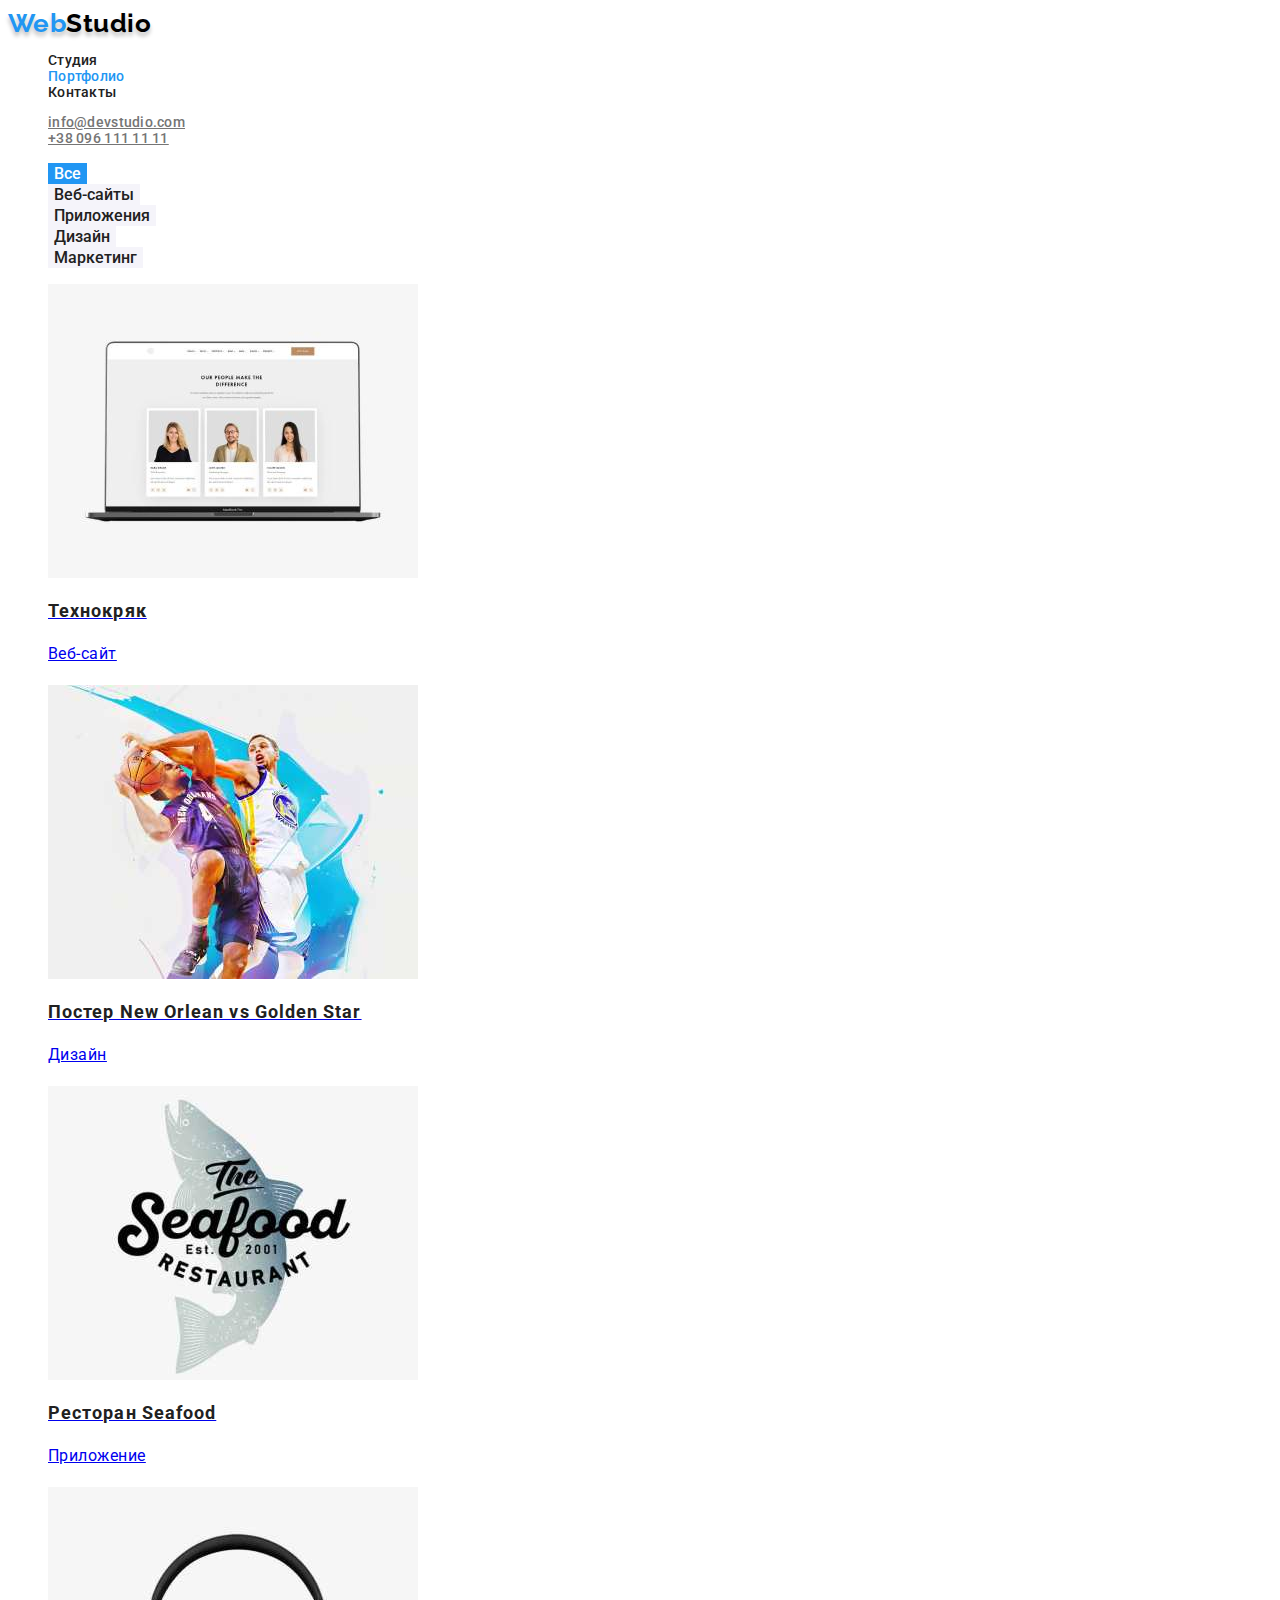
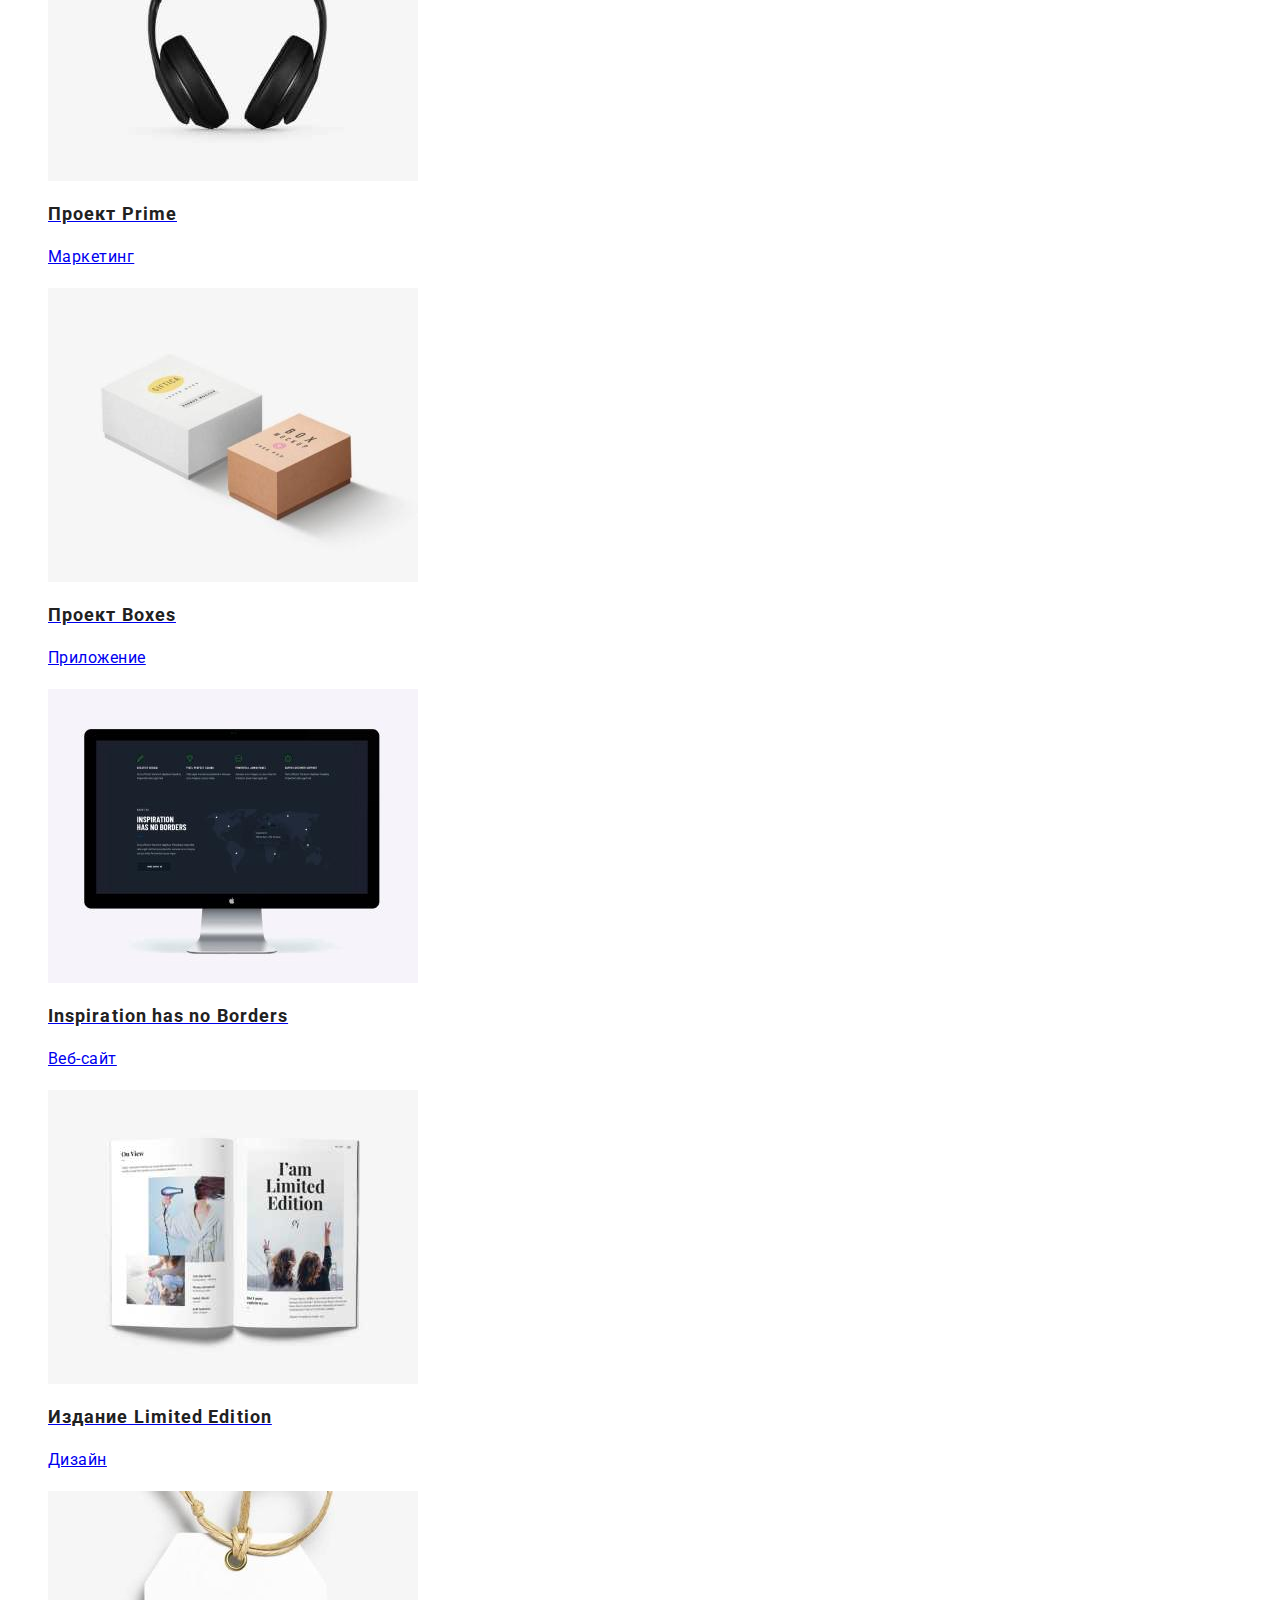
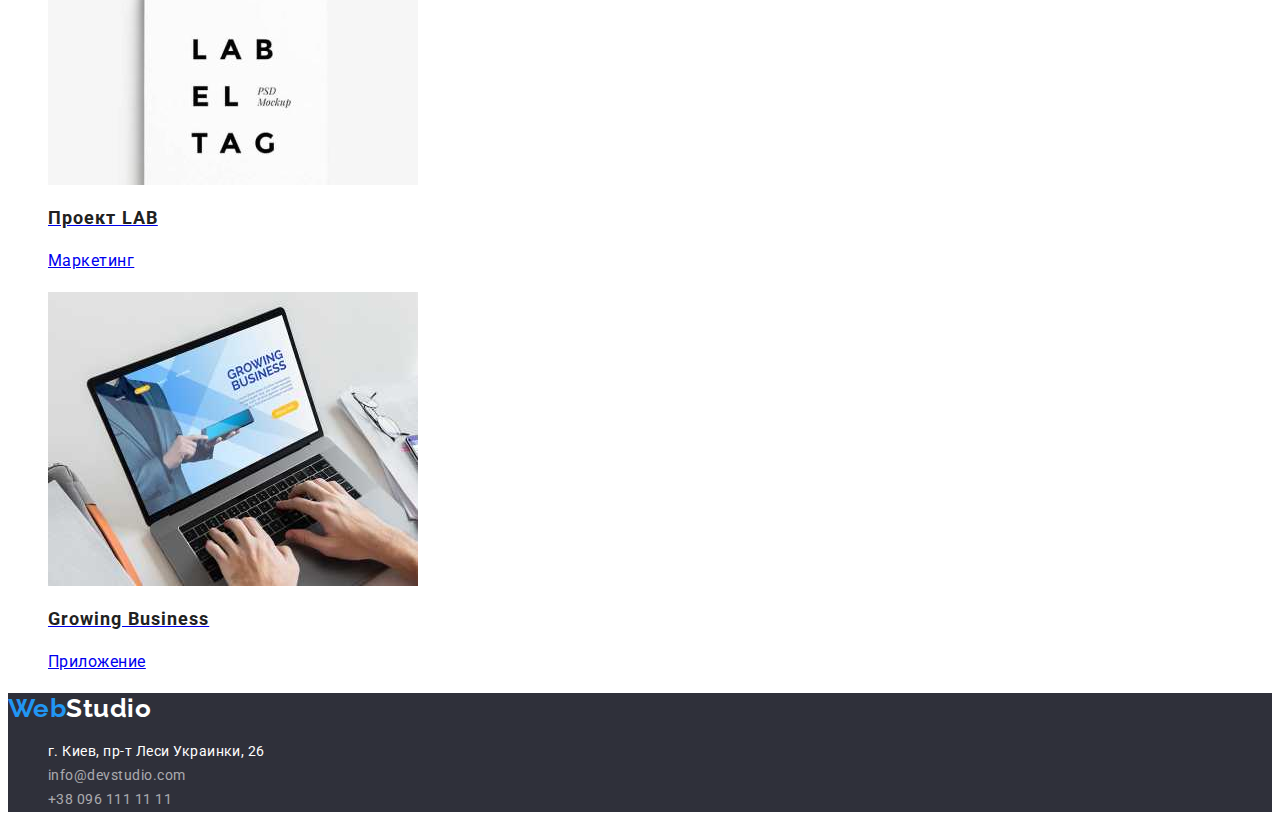
==== portfolio.html @ 8b94e43e "ДЗ 2" ====
<!DOCTYPE html>
<html lang="ru">

<head>
  <meta charset="UTF-8">
  <meta http-equiv="X-UA-Compatible" content="IE=edge">
  <meta name="viewport" content="width=device-width, initial-scale=1.0">
  <title>WebStudio</title>
  <link href="https://fonts.googleapis.com/css2?family=Raleway:wght@700&family=Roboto:wght@400;500;700;900&display=swap"
    rel="stylesheet">
  <link rel="stylesheet" href="css/style.css">
</head>

<body>
  <!-- Шапка (Heder)-->
  <header class="header">
    <nav>
      <a href="index.html" class="header-logo logo link">Web<span class="header-logo-color">Studio</span></a>
      <ul class="list">
        <li>
          <a href="index.html" class="header-link link">Студия</a>
        </li>
        <li>
          <a href="./portfolio.html" class="header-link link current">Портфолио</a>
        </li>
        <li>
          <a href="#" class="header-link link">Контакты</a>
        </li>
      </ul>
    </nav>
    <ul class="list">
      <li>
        <a href="mailto:info@devstudio.com " class="header-contacts">info@devstudio.com</a>
      </li>
      <li>
        <a href="tel:+380961111111 " class="header-contacts">+38 096 111 11 11 </a>
      </li>
    </ul>
  </header>
  <main>

  <!-- Портфолио (Portfolio) -->
    <section>
    <h1 hidden> Портфолио</h1>
      <h2 hidden> Кнопки фильтра</h2>
      <ul class="list">
        <li>
          <button class="portfolio-bt curent-bt" type="button">Все</button>
        </li>
        <li>
          <button class="portfolio-bt" type="button">Веб-сайты</button>
        </li>
        <li>
          <button class="portfolio-bt" type="button">Приложения</button>
        </li>
        <li>
          <button class="portfolio-bt" type="button">Дизайн</button>
        </li>
        <li>
          <button class="portfolio-bt" type="button">Маркетинг</button>
        </li>
      </ul>

      <h2 hidden> Карточки</h2>
      <ul class="list">
        <li> <a href="#"><img src="./images/portfolio/img(1).jpg" alt="" width="370" height="294">
             <h3 class="portfolio-subtitle">Технокряк</h3>
             <p class="portfolio-text">Веб-сайт</p>
             </a>
        </li>
        <li> <a href="#"><img src="./images/portfolio/img(2).jpg" alt="" width="370" height="294">
              <h3 class="portfolio-subtitle">Постер New Orlean vs Golden Star</h3>
              <p class="portfolio-text">Дизайн</p>
              </a>
        </li>
        <li> <a href="#"><img src="./images/portfolio/img(3).jpg" alt="" width="370" height="294">
              <h3 class="portfolio-subtitle">Ресторан Seafood</h3>
              <p class="portfolio-text">Приложение</p>
              </a>
        </li>
        <li> <a href="#"><img src="./images/portfolio/img(4).jpg" alt="" width="370" height="294">
              <h3 class="portfolio-subtitle">Проект Prime</h3>
              <p class="portfolio-text">Маркетинг</p>
              </a>
        </li>
        <li> <a href="#"><img src="./images/portfolio/img(5).jpg" alt="" width="370" height="294">
              <h3 class="portfolio-subtitle">Проект Boxes</h3>
              <p class="portfolio-text">Приложение</p>
              </a>
        </li>
        <li> <a href="#"><img src="./images/portfolio/img(6).jpg" alt="" width="370" height="294">
              <h3 class="portfolio-subtitle">Inspiration has no Borders</h3>
              <p class="portfolio-text">Веб-сайт</p>
              </a>
        </li>
        <li> <a href="#"><img src="./images/portfolio/img(7).jpg" alt="" width="370" height="294">
              <h3 class="portfolio-subtitle">Издание Limited Edition</h3>
              <p class="portfolio-text">Дизайн</p>
              </a>
        </li>
        <li> <a href="#"><img src="./images/portfolio/img(8).jpg" alt="" width="370" height="294">
              <h3 class="portfolio-subtitle">Проект LAB</h3>
              <p class="portfolio-text">Маркетинг</p>
              </a>
        </li>
        <li> <a href="#"><img src="./images/portfolio/img(9).jpg" alt="" width="370" height="294">
              <h3 class="portfolio-subtitle">Growing Business</h3>
              <p class="portfolio-text">Приложение</p>
              </a>
        </li>
      </ul>
    </section>
  </main>

  <!-- Футер (Footer)-->
  <footer class="footer">
    <a href="index.html" class="logo link">Web<span class="footer-logo-color">Studio</span></a>
    <address>
      <ul class="list">
        <li>
          <a class="footer-link link" href="https://goo.gl/maps/ToF9opg414zRrUxi9">г. Киев, пр-т Леси Украинки, 26</a>
        </li>
        <li>
          <a class="footer-contacts link" href="mailto:info@devstudio.com ">info@devstudio.com</a>
        </li>
        <li>
          <a class="footer-contacts link" href="tel:+380961111111 ">+38 096 111 11 11 </a>
        </li>
      </ul>
    </address>
  </footer>
</body>

</html>
---- css/style.css ----
:root {
  --primary-background-color: #f5f4fa;
  --secondary-background-color: #ffffff;
  --accent-color: #2196f3;
  --title-text-color: #212121;
  --text-color: #757575;
}

body {
  font-family: Roboto, sans-serif;
  letter-spacing: 0.03em;
  color: var(--text-color);
}

.studio-body {
  background-color: var(--primary-background-color);
}

.portfolio-body {
  background-color: var(--secondary-background-color);
}

.list {
  list-style: none;
}

.link {
  text-decoration: none;
}

.title {
  font-weight: 700;
  font-size: 36px;
  line-height: calc(42 / 36);
  text-align: center;
  color: var(--title-text-color);
}

.logo {
  color: #2196f3;
  font-family: Raleway, sans-serif;
  font-weight: 700;
  font-size: 26px;
  line-height: 1.19;
  cursor: pointer;
}

/* ------------ Header ---------- */
.header-logo {
  text-shadow: 0px 4px 4px rgba(0, 0, 0, 0.25);
}

.header-logo-color {
  color: #000000;
}

.header {
  background-color: var(--secondary-background-color);
  font-weight: 500;
  font-size: 14px;
  line-height: 1.14;
}

.header-link {
  color: #212121;
  letter-spacing: 0.02em;
  cursor: pointer;
}

.header-contacts {
  color: #757575;
  letter-spacing: 0.02em;
  cursor: pointer;
}

.current {
  color: #2196f3;
}

.header-link:hover,
.header-contacts:hover,
.header-link:focus,
.header-contacts:focus {
  color: var(--accent-color);
}

/* ------------ Hero ---------- */
.hero {
  background-color: #2f303a;
}

.hero-title {
  font-weight: 900;
  font-size: 44px;
  line-height: 1.36;
  text-align: center;
  letter-spacing: 0.06em;
  text-transform: uppercase;
  color: #ffffff;
}

.hero-bt {
  font-family: inherit;
  font-weight: 700;
  font-size: 16px;
  line-height: 1.88x;
  display: flex;
  align-items: center;
  text-align: center;
  letter-spacing: 0.06em;
  color: #ffffff;
  background-color: #2196f3;
}

.hero-bt:hover,
.hero-bt:focus {
  background-color: #188ce8;
}

/* ------------ Peculiarities ---------- */
.peculiarities-subtitle {
  font-weight: 700;
  font-size: 14px;
  line-height: 1.14;
  text-transform: uppercase;
  color: var(--title-text-color);
}
.peculiarities-text {
  font-weight: 400;
  font-size: 14px;
  line-height: 1.71;
}

/* ------------ Busyness ---------- */

/* ------------ Command ---------- */
.command-list {
  background-color: var(--secondary-background-color);
}
.command-subtitle {
  font-weight: 500;
  font-size: 16px;
  line-height: 1.19;
  text-align: center;
  color: var(--title-text-color);
}

.command-text {
  font-weight: 400;
  font-size: 16px;
  line-height: 1.19;
  text-align: center;
}

/* ------------ Footer ---------- */
.footer {
  background-color: #2f303a;
  font-style: normal;
}

.footer-logo-color {
  color: #ffffff;
}

.footer-link {
  font-weight: 400;
  font-size: 14px;
  font-style: normal;
  line-height: 1.71;
  color: #ffffff;
  cursor: pointer;
}
.footer-contacts {
  font-weight: 400;
  font-size: 14px;
  font-style: normal;
  line-height: 1.71;
  color: rgba(255, 255, 255, 0.6);
  cursor: pointer;
}
.footer-link:hover,
.footer-contacts:hover,
.footer-link:focus,
.footer-contacts:focus {
  color: var(--accent-color);
}

/* ------------ Portfolio ---------- */
/* ------------ Portfolio button ---------- */

.portfolio-bt {
  font-family: inherit;
  font-weight: 500;
  font-size: 16px;
  line-height: 1.62x;
  text-align: center;
  cursor: pointer;
  border: none;
  color: #212121;
  background-color: var(--primary-background-color);
}

.portfolio-bt:hover,
.portfolio-bt:focus {
  background-color: var(--accent-color);
  color: #ffffff;
}

.curent-bt {
  background-color: var(--accent-color);
  color: #ffffff;
}

.portfolio-subtitle {
  font-weight: 700d;
  font-size: 18px;
  line-height: 2x;
  letter-spacing: 0.06em;
  color: var(--title-text-color);
}

.portfolio-text {
  font-weight: 400;
  font-size: 16px;
  line-height: 1.88;
}

/* #212121 100%  текст в шапке, студио, портфолио и т.д. H2-H3*/
/* #FFFFFF 100% в шапке подложка и портфолио, H1  в герое, кнопка в герое, подложка под фото в Наша команда*/
/* #757575 100%  емейл телефон не активный, мелкий текст по сайту*/
/* #000000 100% *studio/
/* #2196F3 100%  кнопка, WEB */

/* #EEEEEE 100%  цвет линии в портфолио*/
/* #F5F4FA 100% * подложка Наша команда, чем занимаемся и Особенности/
/* # 188CE8 активная кнопка */
/* #FFFFFF 60%  в футере емейл и телефон*/
/* #2F303A 100% подложка героя и футера */
/* #ECECEC 100%  цвет линии в герое*/
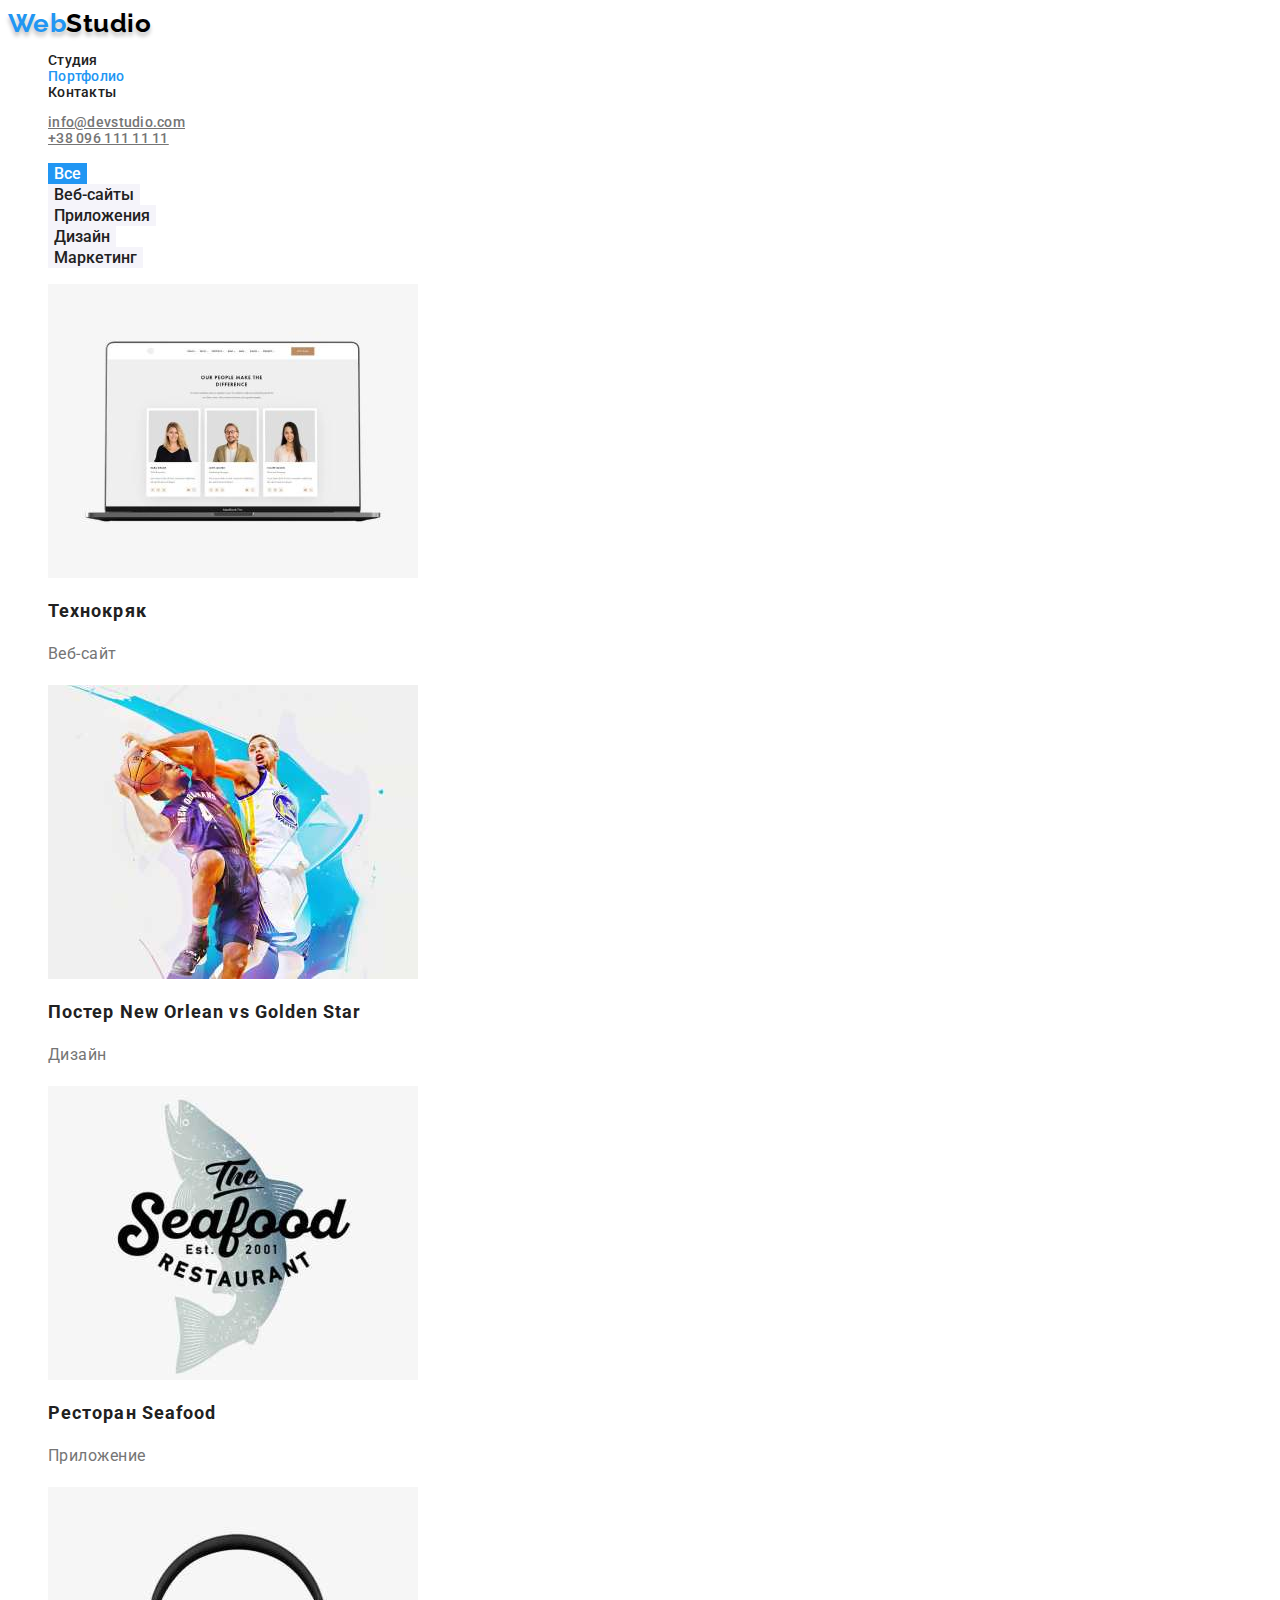
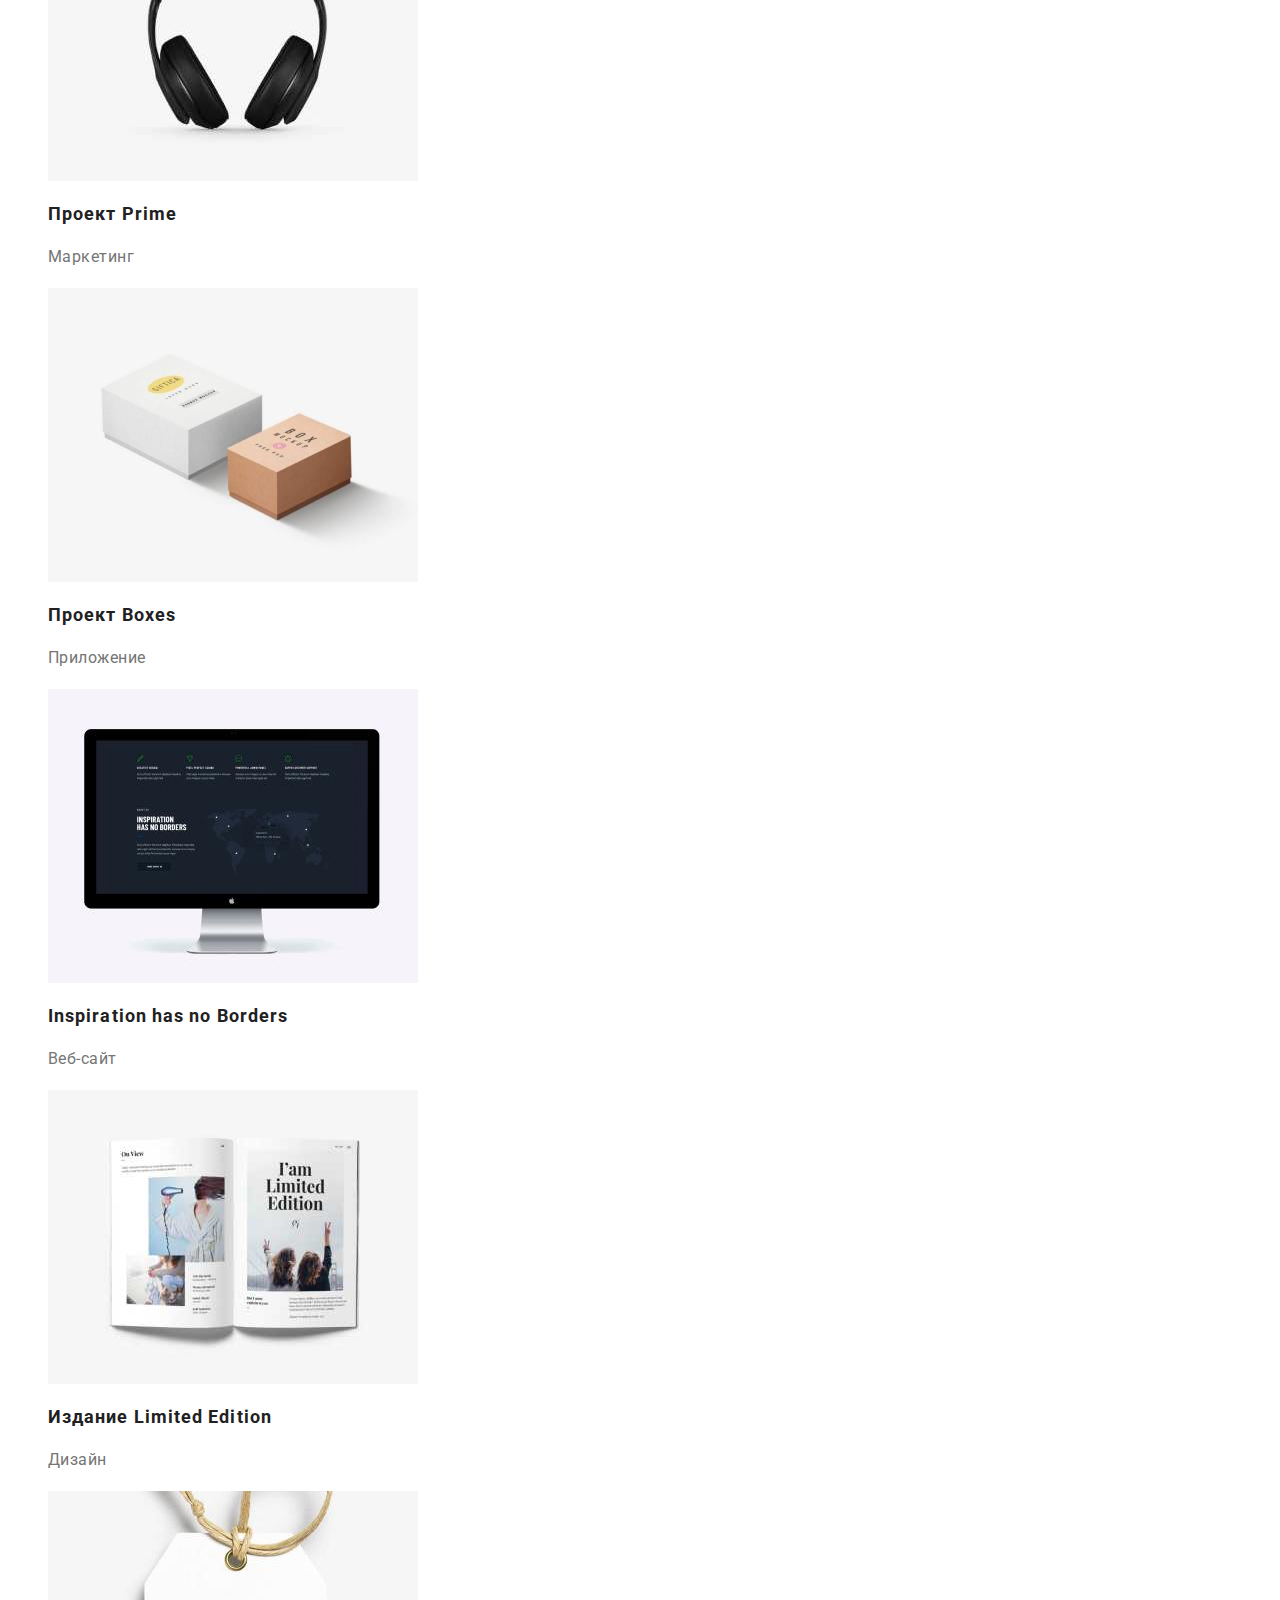
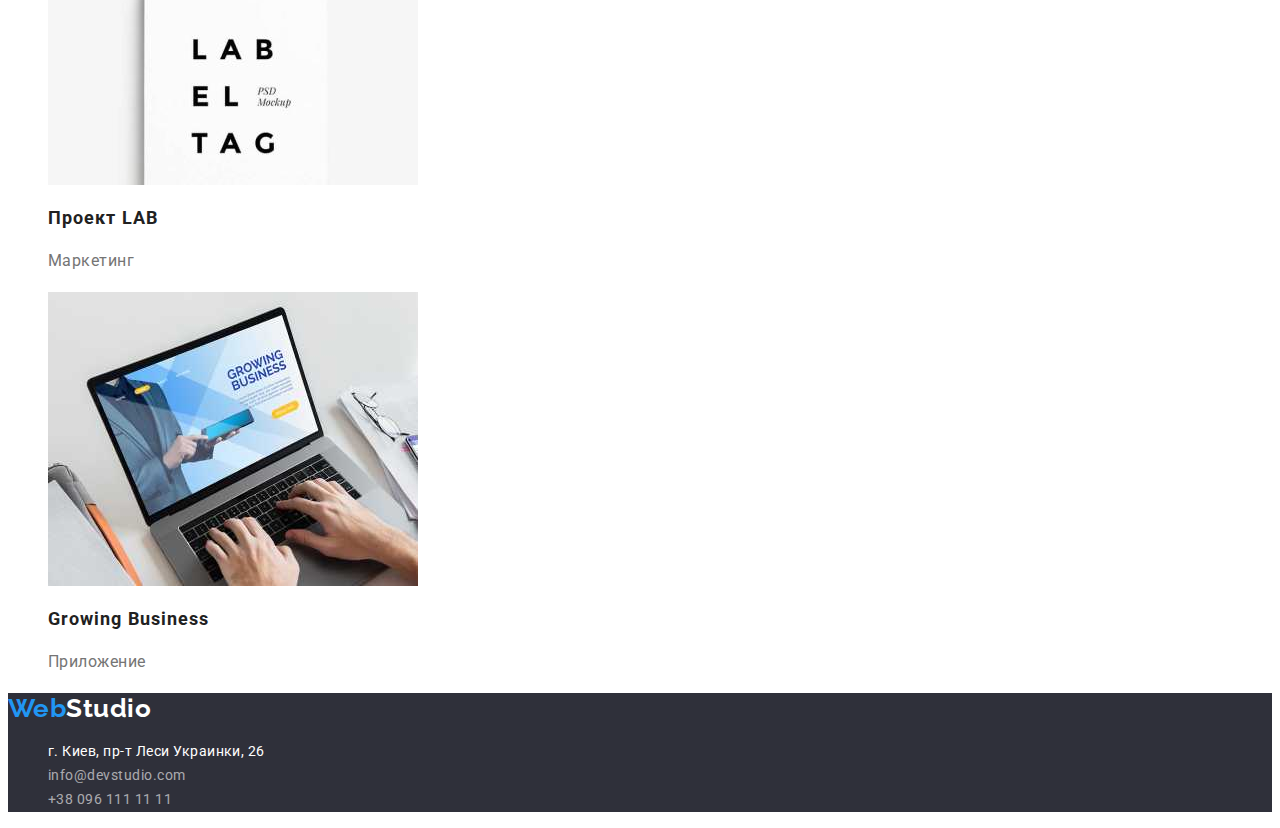
==== commit 3870bf88: "Редакция портфолио" ====
--- a/portfolio.html
+++ b/portfolio.html
@@ -63,47 +63,47 @@
 
       <h2 hidden> Карточки</h2>
       <ul class="list">
-        <li> <a href="#"><img src="./images/portfolio/img(1).jpg" alt="" width="370" height="294">
+        <li> <a  class="link" href="#"><img src="./images/portfolio/img(1).jpg" alt="" width="370" height="294">
              <h3 class="portfolio-subtitle">Технокряк</h3>
-             <p class="portfolio-text">Веб-сайт</p>
+             <p class="portfolio-text link">Веб-сайт</p>
              </a>
         </li>
-        <li> <a href="#"><img src="./images/portfolio/img(2).jpg" alt="" width="370" height="294">
+        <li> <a class="link" href="#"><img src="./images/portfolio/img(2).jpg" alt="" width="370" height="294">
               <h3 class="portfolio-subtitle">Постер New Orlean vs Golden Star</h3>
               <p class="portfolio-text">Дизайн</p>
               </a>
         </li>
-        <li> <a href="#"><img src="./images/portfolio/img(3).jpg" alt="" width="370" height="294">
+        <li> <a class="link" href="#"><img src="./images/portfolio/img(3).jpg" alt="" width="370" height="294">
               <h3 class="portfolio-subtitle">Ресторан Seafood</h3>
               <p class="portfolio-text">Приложение</p>
               </a>
         </li>
-        <li> <a href="#"><img src="./images/portfolio/img(4).jpg" alt="" width="370" height="294">
+        <li> <a class="link" href="#"><img src="./images/portfolio/img(4).jpg" alt="" width="370" height="294">
               <h3 class="portfolio-subtitle">Проект Prime</h3>
               <p class="portfolio-text">Маркетинг</p>
               </a>
         </li>
-        <li> <a href="#"><img src="./images/portfolio/img(5).jpg" alt="" width="370" height="294">
+        <li> <a class="link" href="#"><img src="./images/portfolio/img(5).jpg" alt="" width="370" height="294">
               <h3 class="portfolio-subtitle">Проект Boxes</h3>
               <p class="portfolio-text">Приложение</p>
               </a>
         </li>
-        <li> <a href="#"><img src="./images/portfolio/img(6).jpg" alt="" width="370" height="294">
+        <li> <a class="link" href="#"><img src="./images/portfolio/img(6).jpg" alt="" width="370" height="294">
               <h3 class="portfolio-subtitle">Inspiration has no Borders</h3>
               <p class="portfolio-text">Веб-сайт</p>
               </a>
         </li>
-        <li> <a href="#"><img src="./images/portfolio/img(7).jpg" alt="" width="370" height="294">
+        <li> <a class="link" href="#"><img src="./images/portfolio/img(7).jpg" alt="" width="370" height="294">
               <h3 class="portfolio-subtitle">Издание Limited Edition</h3>
               <p class="portfolio-text">Дизайн</p>
               </a>
         </li>
-        <li> <a href="#"><img src="./images/portfolio/img(8).jpg" alt="" width="370" height="294">
+        <li> <a class="link" href="#"><img src="./images/portfolio/img(8).jpg" alt="" width="370" height="294">
               <h3 class="portfolio-subtitle">Проект LAB</h3>
               <p class="portfolio-text">Маркетинг</p>
               </a>
         </li>
-        <li> <a href="#"><img src="./images/portfolio/img(9).jpg" alt="" width="370" height="294">
+        <li> <a class="link" href="#"><img src="./images/portfolio/img(9).jpg" alt="" width="370" height="294">
               <h3 class="portfolio-subtitle">Growing Business</h3>
               <p class="portfolio-text">Приложение</p>
               </a>
--- a/css/style.css
+++ b/css/style.css
@@ -223,17 +223,5 @@
   font-weight: 400;
   font-size: 16px;
   line-height: 1.88;
-}
-
-/* #212121 100%  текст в шапке, студио, портфолио и т.д. H2-H3*/
-/* #FFFFFF 100% в шапке подложка и портфолио, H1  в герое, кнопка в герое, подложка под фото в Наша команда*/
-/* #757575 100%  емейл телефон не активный, мелкий текст по сайту*/
-/* #000000 100% *studio/
-/* #2196F3 100%  кнопка, WEB */
-
-/* #EEEEEE 100%  цвет линии в портфолио*/
-/* #F5F4FA 100% * подложка Наша команда, чем занимаемся и Особенности/
-/* # 188CE8 активная кнопка */
-/* #FFFFFF 60%  в футере емейл и телефон*/
-/* #2F303A 100% подложка героя и футера */
-/* #ECECEC 100%  цвет линии в герое*/
+  color: var(--text-color);
+}
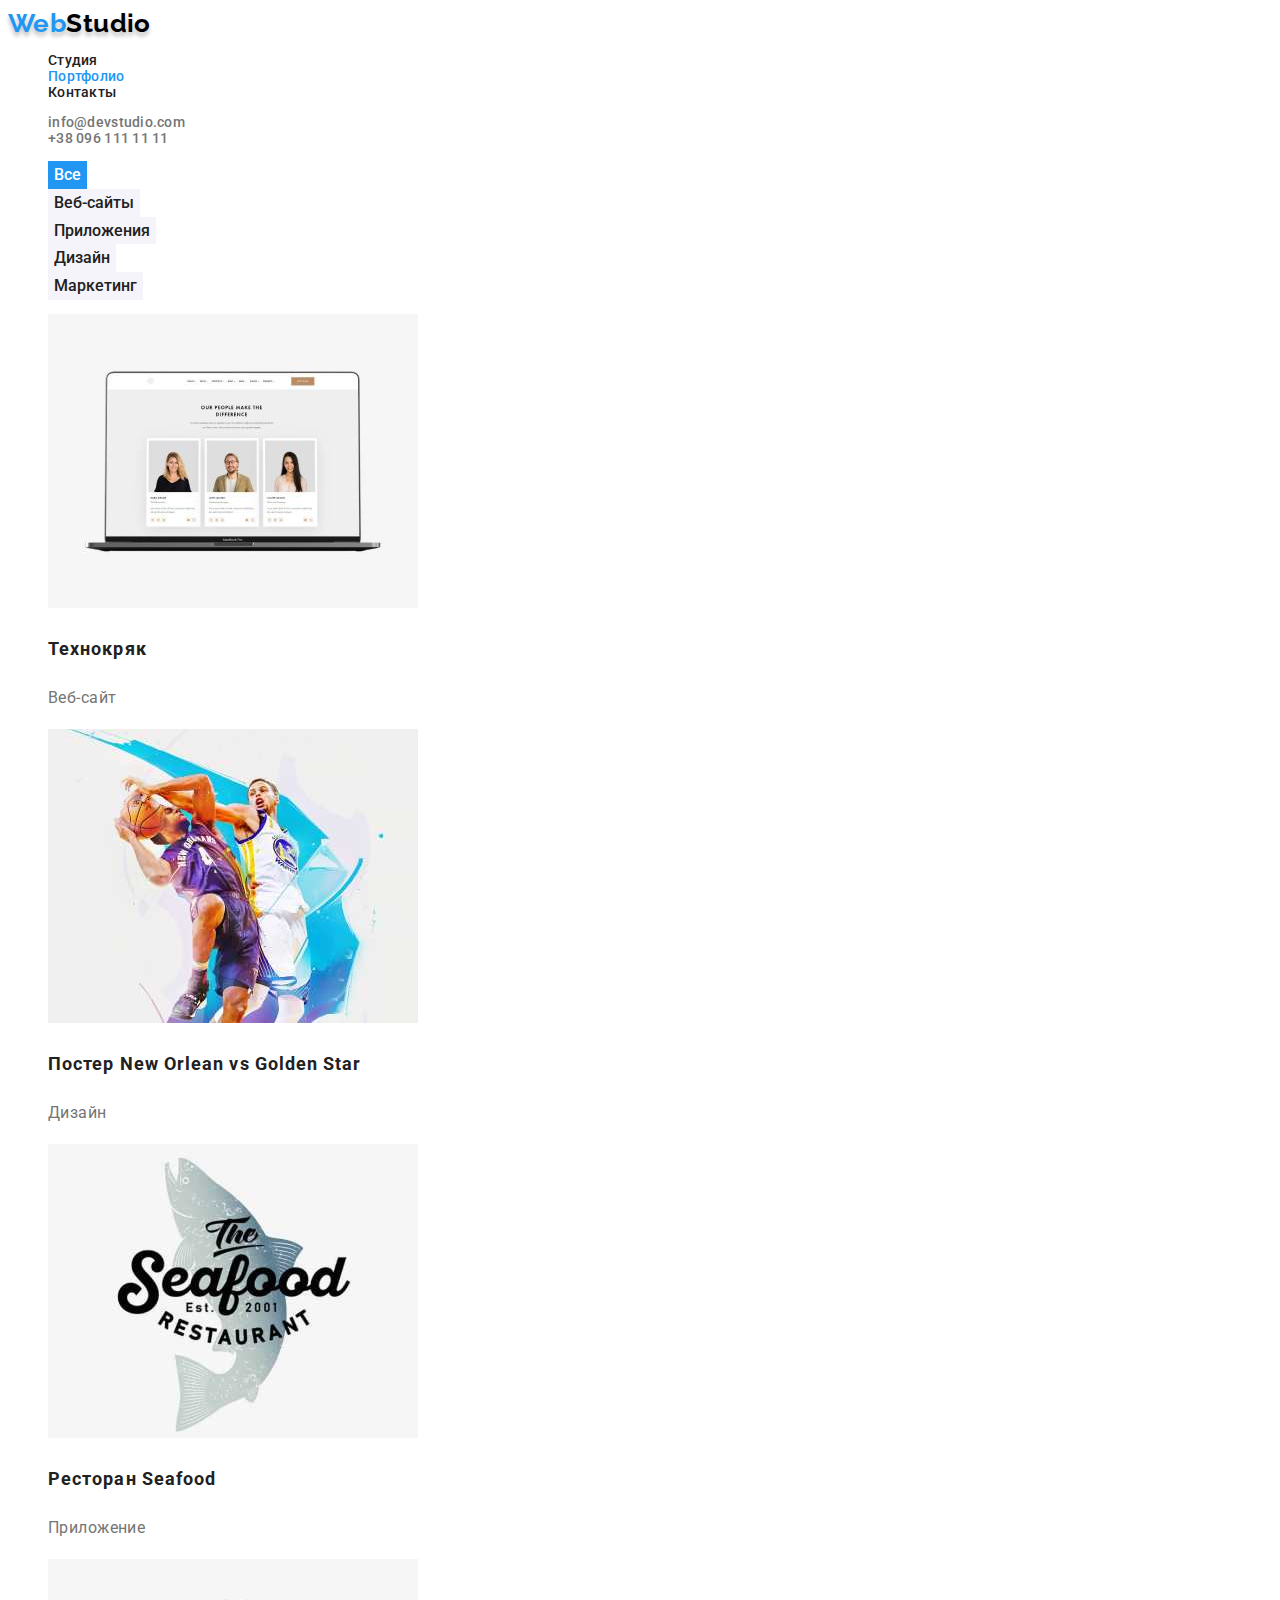
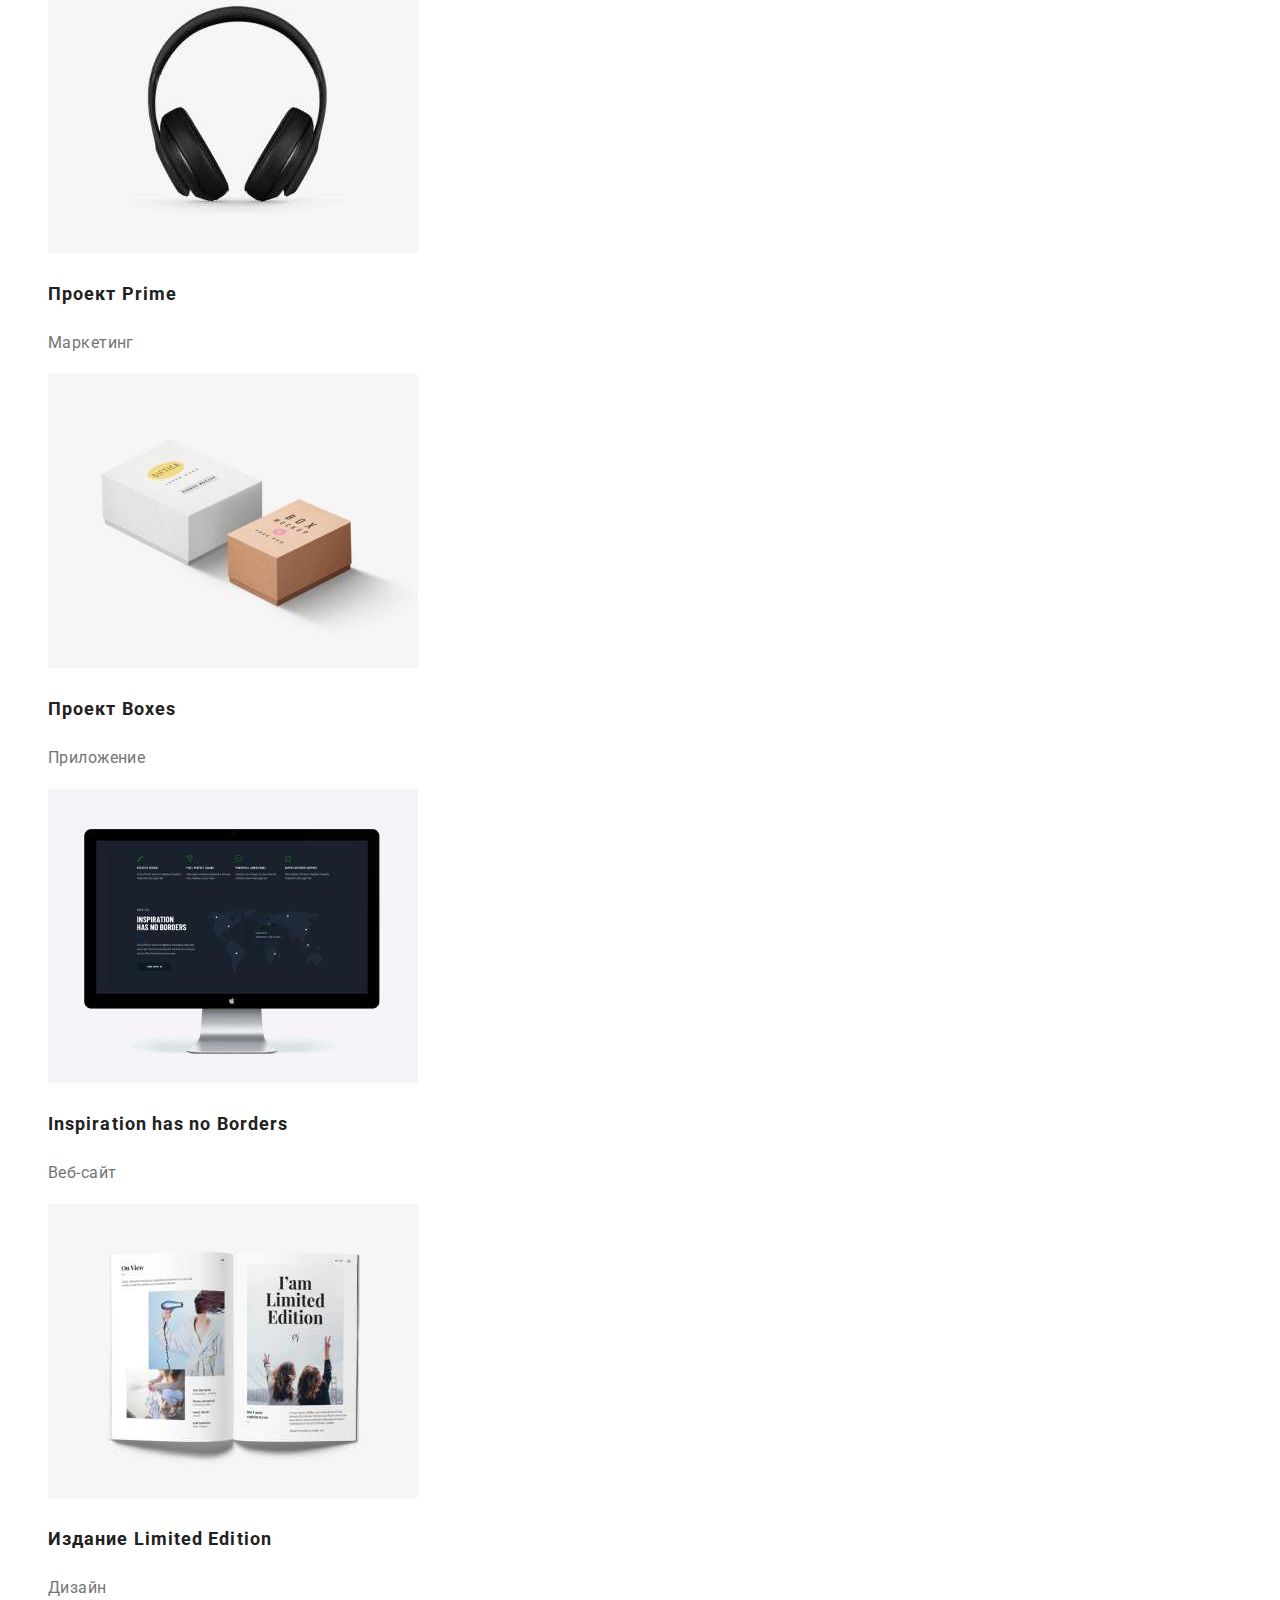
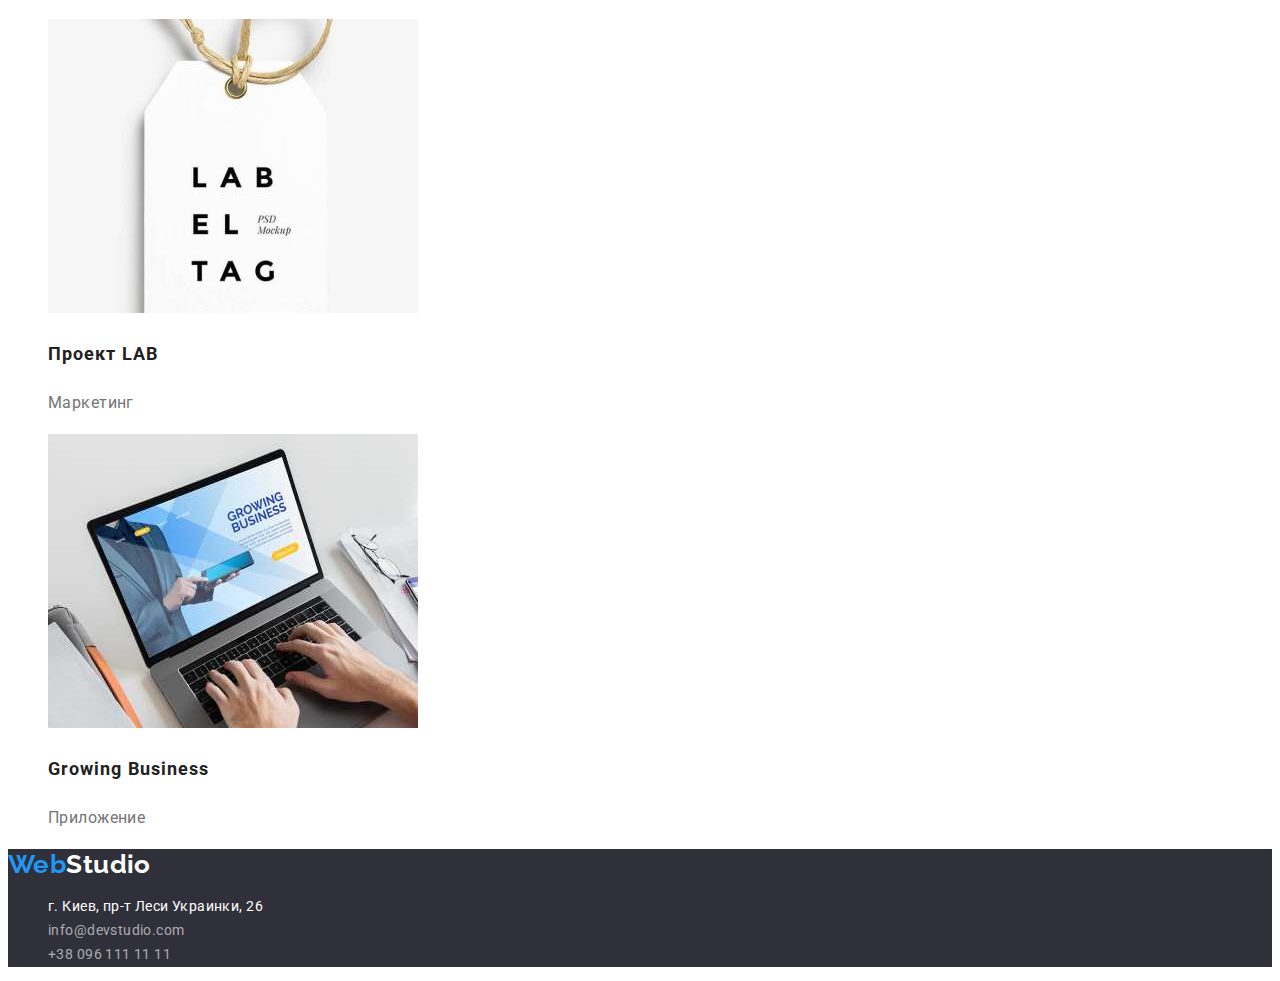
==== commit 63c93c39: "Исправления" ====
--- a/portfolio.html
+++ b/portfolio.html
@@ -8,7 +8,7 @@
   <title>WebStudio</title>
   <link href="https://fonts.googleapis.com/css2?family=Raleway:wght@700&family=Roboto:wght@400;500;700;900&display=swap"
     rel="stylesheet">
-  <link rel="stylesheet" href="css/style.css">
+  <link rel="stylesheet" href="./css/style.css">
 </head>
 
 <body>
@@ -16,7 +16,7 @@
   <header class="header">
     <nav>
       <a href="index.html" class="header-logo logo link">Web<span class="header-logo-color">Studio</span></a>
-      <ul class="list">
+      <ul class="header-navigation list">
         <li>
           <a href="index.html" class="header-link link">Студия</a>
         </li>
@@ -30,10 +30,10 @@
     </nav>
     <ul class="list">
       <li>
-        <a href="mailto:info@devstudio.com " class="header-contacts">info@devstudio.com</a>
+        <a href="mailto:info@devstudio.com " class="header-contacts link">info@devstudio.com</a>
       </li>
       <li>
-        <a href="tel:+380961111111 " class="header-contacts">+38 096 111 11 11 </a>
+        <a href="tel:+380961111111 " class="header-contacts link">+38 096 111 11 11 </a>
       </li>
     </ul>
   </header>
@@ -41,71 +41,71 @@
 
   <!-- Портфолио (Portfolio) -->
     <section>
+
     <h1 hidden> Портфолио</h1>
-      <h2 hidden> Кнопки фильтра</h2>
+    
       <ul class="list">
         <li>
-          <button class="portfolio-bt curent-bt" type="button">Все</button>
+          <button class="portfolio-btn curent-btn" type="button">Все</button>
         </li>
         <li>
-          <button class="portfolio-bt" type="button">Веб-сайты</button>
+          <button class="portfolio-btn" type="button">Веб-сайты</button>
         </li>
         <li>
-          <button class="portfolio-bt" type="button">Приложения</button>
+          <button class="portfolio-btn" type="button">Приложения</button>
         </li>
         <li>
-          <button class="portfolio-bt" type="button">Дизайн</button>
+          <button class="portfolio-btn" type="button">Дизайн</button>
         </li>
         <li>
-          <button class="portfolio-bt" type="button">Маркетинг</button>
+          <button class="portfolio-btn" type="button">Маркетинг</button>
         </li>
       </ul>
 
-      <h2 hidden> Карточки</h2>
-      <ul class="list">
+      <ul class="portfolio-items list">
         <li> <a  class="link" href="#"><img src="./images/portfolio/img(1).jpg" alt="" width="370" height="294">
-             <h3 class="portfolio-subtitle">Технокряк</h3>
-             <p class="portfolio-text link">Веб-сайт</p>
+             <h2 class="items-subtitle">Технокряк</h2>
+             <p class="items-text link">Веб-сайт</p>
              </a>
         </li>
         <li> <a class="link" href="#"><img src="./images/portfolio/img(2).jpg" alt="" width="370" height="294">
-              <h3 class="portfolio-subtitle">Постер New Orlean vs Golden Star</h3>
-              <p class="portfolio-text">Дизайн</p>
+              <h2 class="items-subtitle">Постер New Orlean vs Golden Star</h2>
+              <p class="items-text">Дизайн</p>
               </a>
         </li>
         <li> <a class="link" href="#"><img src="./images/portfolio/img(3).jpg" alt="" width="370" height="294">
-              <h3 class="portfolio-subtitle">Ресторан Seafood</h3>
-              <p class="portfolio-text">Приложение</p>
+              <h2 class="items-subtitle">Ресторан Seafood</h2>
+              <p class="items-text">Приложение</p>
               </a>
         </li>
         <li> <a class="link" href="#"><img src="./images/portfolio/img(4).jpg" alt="" width="370" height="294">
-              <h3 class="portfolio-subtitle">Проект Prime</h3>
-              <p class="portfolio-text">Маркетинг</p>
+              <h2 class="items-subtitle">Проект Prime</h2>
+              <p class="items-text">Маркетинг</p>
               </a>
         </li>
         <li> <a class="link" href="#"><img src="./images/portfolio/img(5).jpg" alt="" width="370" height="294">
-              <h3 class="portfolio-subtitle">Проект Boxes</h3>
-              <p class="portfolio-text">Приложение</p>
+              <h2 class="items-subtitle">Проект Boxes</h2>
+              <p class="items-text">Приложение</p>
               </a>
         </li>
         <li> <a class="link" href="#"><img src="./images/portfolio/img(6).jpg" alt="" width="370" height="294">
-              <h3 class="portfolio-subtitle">Inspiration has no Borders</h3>
-              <p class="portfolio-text">Веб-сайт</p>
+              <h2 class="items-subtitle">Inspiration has no Borders</h2>
+              <p class="items-text">Веб-сайт</p>
               </a>
         </li>
         <li> <a class="link" href="#"><img src="./images/portfolio/img(7).jpg" alt="" width="370" height="294">
-              <h3 class="portfolio-subtitle">Издание Limited Edition</h3>
-              <p class="portfolio-text">Дизайн</p>
+              <h2 class="items-subtitle">Издание Limited Edition</h2>
+              <p class="items-text">Дизайн</p>
               </a>
         </li>
         <li> <a class="link" href="#"><img src="./images/portfolio/img(8).jpg" alt="" width="370" height="294">
-              <h3 class="portfolio-subtitle">Проект LAB</h3>
-              <p class="portfolio-text">Маркетинг</p>
+              <h2 class="items-subtitle">Проект LAB</h2>
+              <p class="items-text">Маркетинг</p>
               </a>
         </li>
         <li> <a class="link" href="#"><img src="./images/portfolio/img(9).jpg" alt="" width="370" height="294">
-              <h3 class="portfolio-subtitle">Growing Business</h3>
-              <p class="portfolio-text">Приложение</p>
+              <h2 class="items-subtitle">Growing Business</h2>
+              <p class="items-text">Приложение</p>
               </a>
         </li>
       </ul>
@@ -115,7 +115,7 @@
   <!-- Футер (Footer)-->
   <footer class="footer">
     <a href="index.html" class="logo link">Web<span class="footer-logo-color">Studio</span></a>
-    <address>
+    <address class="footer-address">
       <ul class="list">
         <li>
           <a class="footer-link link" href="https://goo.gl/maps/ToF9opg414zRrUxi9">г. Киев, пр-т Леси Украинки, 26</a>
--- a/css/style.css
+++ b/css/style.css
@@ -8,6 +8,9 @@
 
 body {
   font-family: Roboto, sans-serif;
+  font-weight: 400;
+  font-size: 14px;
+  line-height: 1.71;
   letter-spacing: 0.03em;
   color: var(--text-color);
 }
@@ -57,7 +60,6 @@
 .header {
   background-color: var(--secondary-background-color);
   font-weight: 500;
-  font-size: 14px;
   line-height: 1.14;
 }
 
@@ -99,7 +101,7 @@
   color: #ffffff;
 }
 
-.hero-bt {
+.hero-btn {
   font-family: inherit;
   font-weight: 700;
   font-size: 16px;
@@ -110,25 +112,20 @@
   letter-spacing: 0.06em;
   color: #ffffff;
   background-color: #2196f3;
-}
-
-.hero-bt:hover,
-.hero-bt:focus {
+  cursor: pointer;
+}
+
+.hero-btn:hover,
+.hero-btn:focus {
   background-color: #188ce8;
 }
 
 /* ------------ Peculiarities ---------- */
 .peculiarities-subtitle {
   font-weight: 700;
-  font-size: 14px;
   line-height: 1.14;
   text-transform: uppercase;
   color: var(--title-text-color);
-}
-.peculiarities-text {
-  font-weight: 400;
-  font-size: 14px;
-  line-height: 1.71;
 }
 
 /* ------------ Busyness ---------- */
@@ -146,7 +143,6 @@
 }
 
 .command-text {
-  font-weight: 400;
   font-size: 16px;
   line-height: 1.19;
   text-align: center;
@@ -155,29 +151,25 @@
 /* ------------ Footer ---------- */
 .footer {
   background-color: #2f303a;
+}
+
+.footer-logo-color {
+  color: #ffffff;
+}
+
+.footer-address {
   font-style: normal;
-}
-
-.footer-logo-color {
-  color: #ffffff;
+  cursor: pointer;
 }
 
 .footer-link {
-  font-weight: 400;
-  font-size: 14px;
-  font-style: normal;
-  line-height: 1.71;
-  color: #ffffff;
-  cursor: pointer;
-}
+  color: #ffffff;
+}
+
 .footer-contacts {
-  font-weight: 400;
-  font-size: 14px;
-  font-style: normal;
-  line-height: 1.71;
   color: rgba(255, 255, 255, 0.6);
-  cursor: pointer;
-}
+}
+
 .footer-link:hover,
 .footer-contacts:hover,
 .footer-link:focus,
@@ -188,11 +180,11 @@
 /* ------------ Portfolio ---------- */
 /* ------------ Portfolio button ---------- */
 
-.portfolio-bt {
+.portfolio-btn {
   font-family: inherit;
   font-weight: 500;
   font-size: 16px;
-  line-height: 1.62x;
+  line-height: 1.62;
   text-align: center;
   cursor: pointer;
   border: none;
@@ -200,27 +192,29 @@
   background-color: var(--primary-background-color);
 }
 
-.portfolio-bt:hover,
-.portfolio-bt:focus {
+.portfolio-btn:hover,
+.portfolio-btn:focus {
   background-color: var(--accent-color);
   color: #ffffff;
 }
 
-.curent-bt {
+.curent-btn {
   background-color: var(--accent-color);
   color: #ffffff;
 }
-
-.portfolio-subtitle {
-  font-weight: 700d;
+.portfolio-items {
+  cursor: pointer;
+}
+
+.items-subtitle {
+  font-weight: 700;
   font-size: 18px;
-  line-height: 2x;
+  line-height: 2;
   letter-spacing: 0.06em;
   color: var(--title-text-color);
 }
 
-.portfolio-text {
-  font-weight: 400;
+.items-text {
   font-size: 16px;
   line-height: 1.88;
   color: var(--text-color);
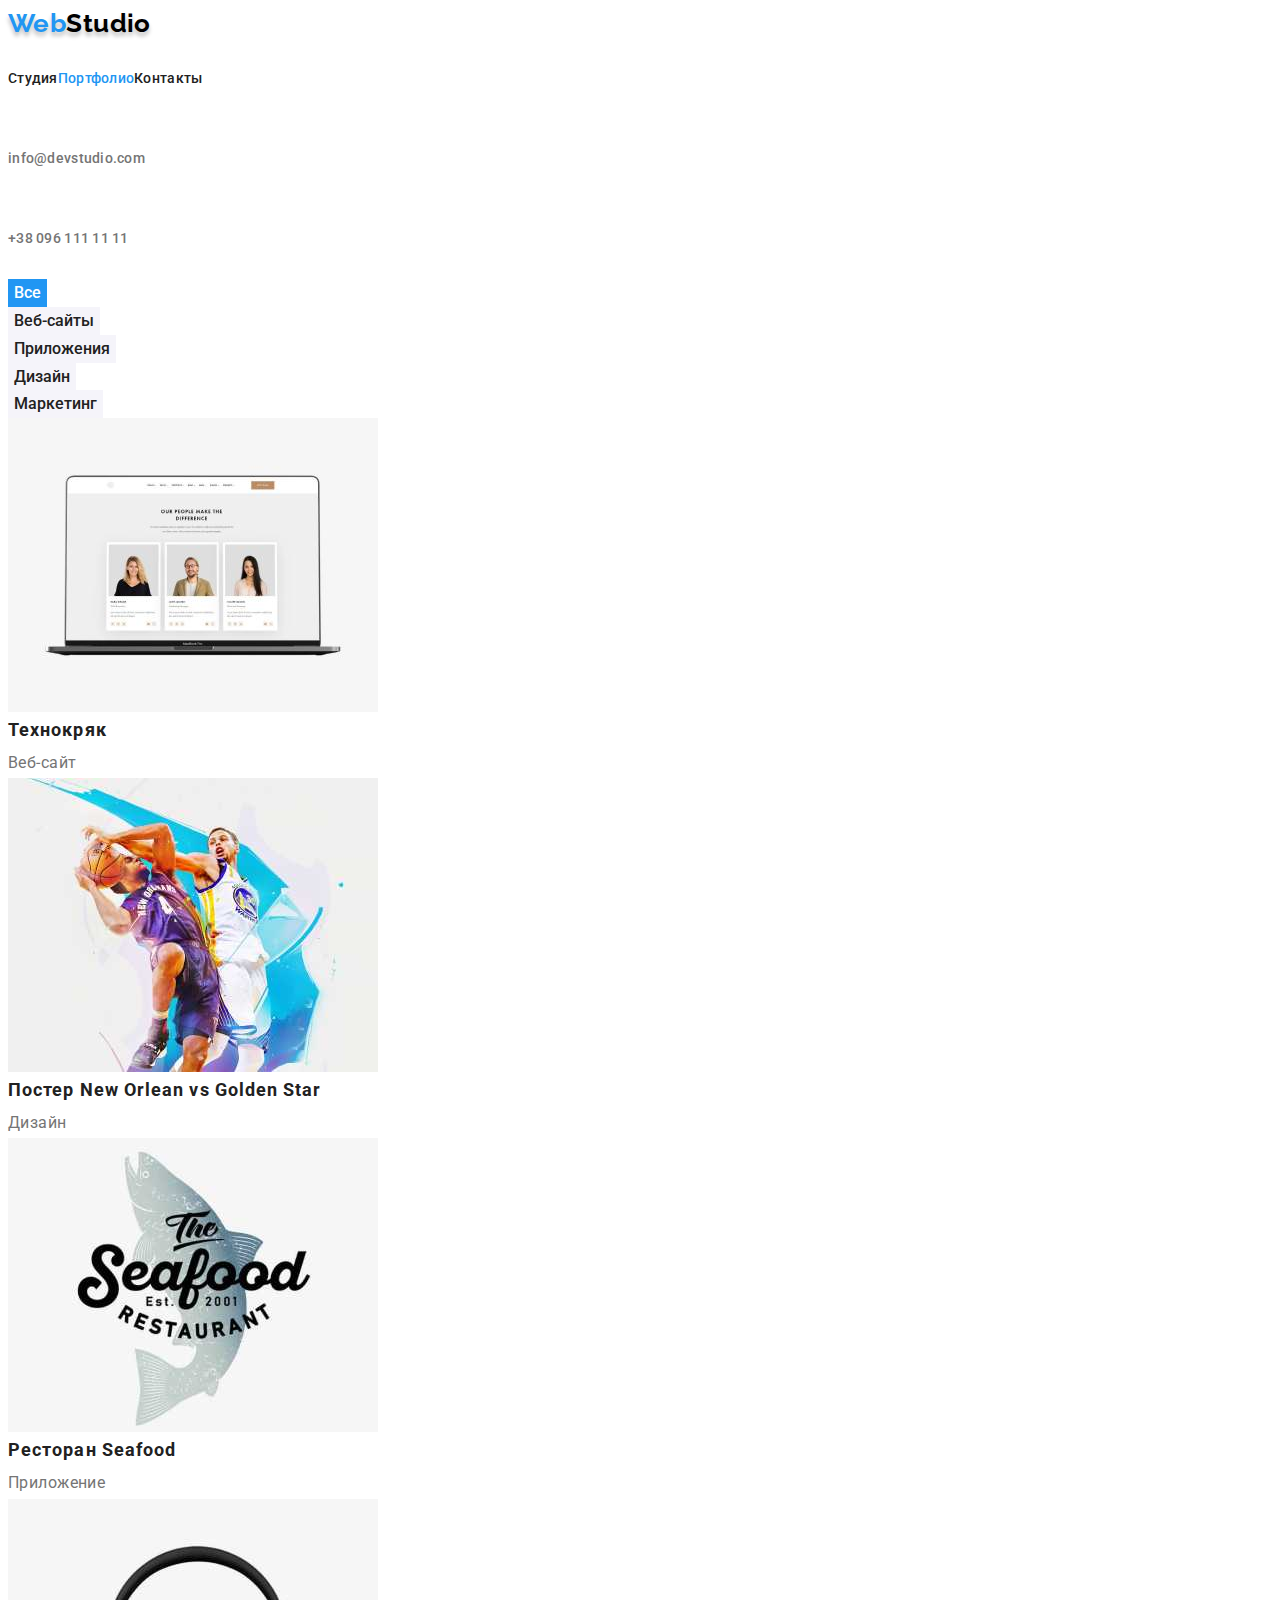
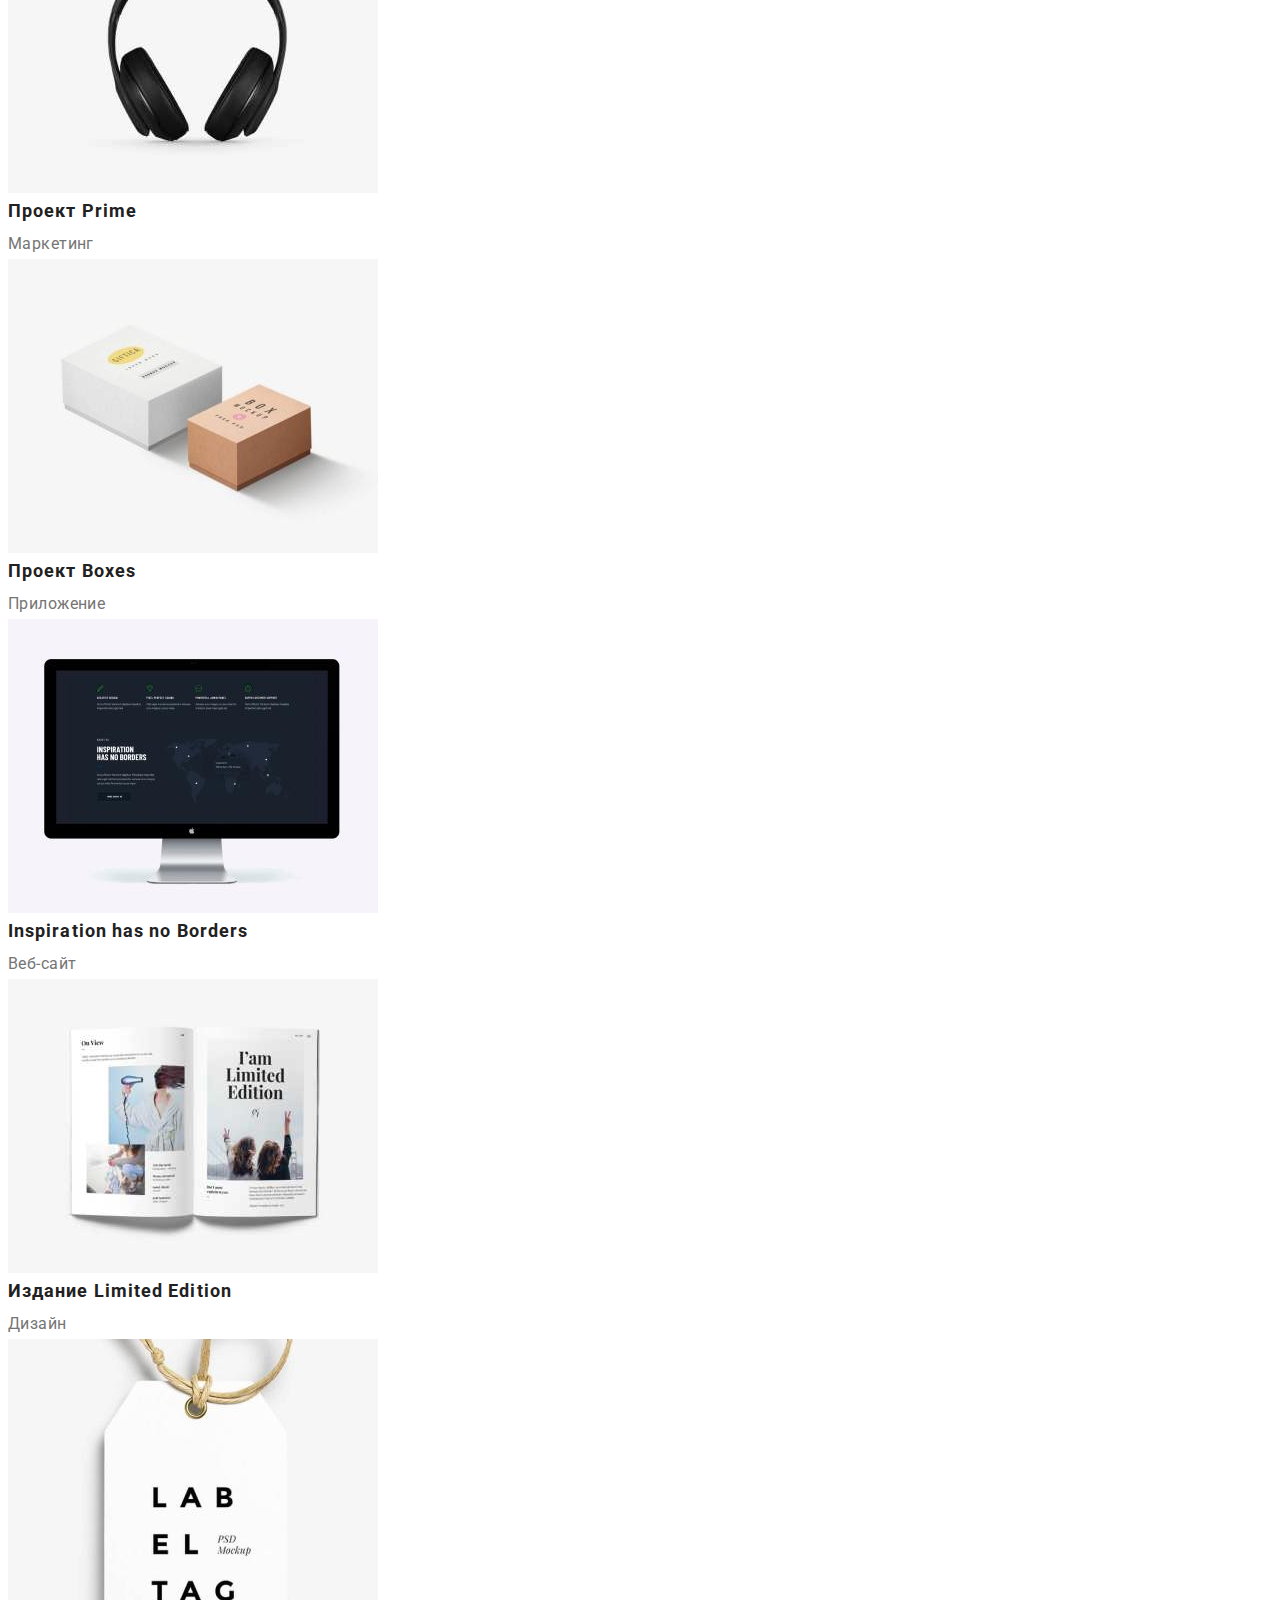
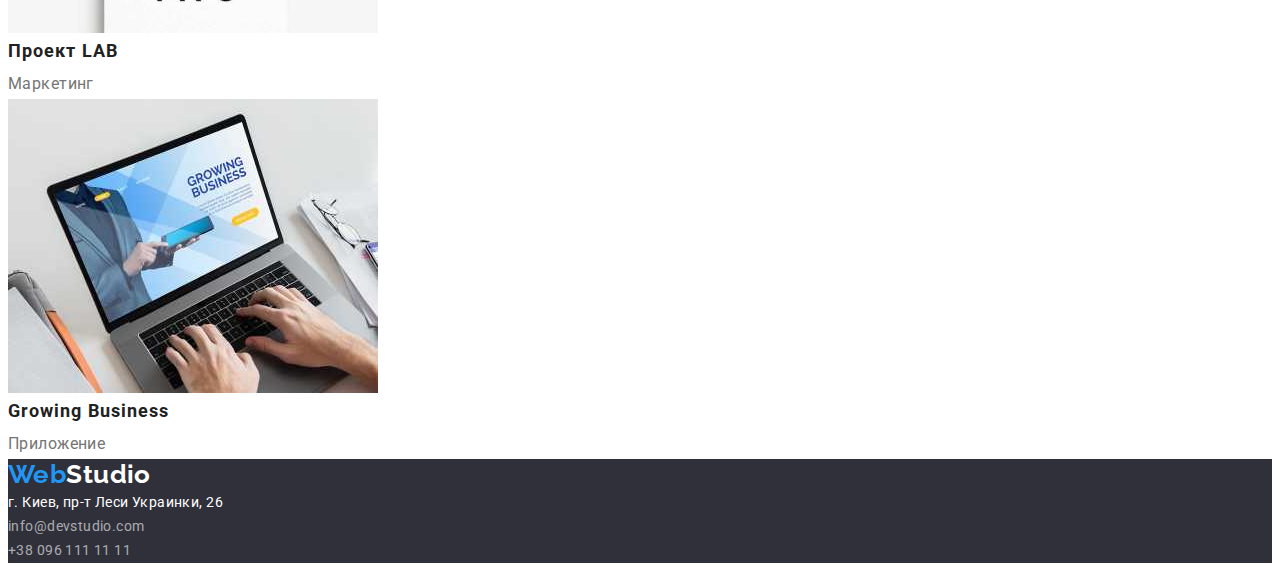
==== commit e1b59915: "переход на ДЗ-3" ====
--- a/portfolio.html
+++ b/portfolio.html
@@ -8,6 +8,7 @@
   <title>WebStudio</title>
   <link href="https://fonts.googleapis.com/css2?family=Raleway:wght@700&family=Roboto:wght@400;500;700;900&display=swap"
     rel="stylesheet">
+  <link rel="stylesheet" href="https://cdnjs.cloudflare.com/ajax/libs/modern-normalize/1.1.0/modern-normalize.min.css" integrity="sha512-wpPYUAdjBVSE4KJnH1VR1HeZfpl1ub8YT/NKx4PuQ5NmX2tKuGu6U/JRp5y+Y8XG2tV+wKQpNHVUX03MfMFn9Q==" crossorigin="anonymous" referrerpolicy="no-referrer" />
   <link rel="stylesheet" href="./css/style.css">
 </head>
 
@@ -42,7 +43,7 @@
   <!-- Портфолио (Portfolio) -->
     <section>
 
-    <h1 hidden> Портфолио</h1>
+    <h1 class="visually-hidden"> Портфолио</h1>
     
       <ul class="list">
         <li>
--- a/css/style.css
+++ b/css/style.css
@@ -4,6 +4,25 @@
   --accent-color: #2196f3;
   --title-text-color: #212121;
   --text-color: #757575;
+}
+
+p,
+h1,
+h2,
+h3,
+h4,
+h5,
+h6 {
+  margin: 0;
+}
+
+ul {
+  margin: 0;
+  padding: 0;
+}
+
+img {
+  display: block;
 }
 
 body {
@@ -30,7 +49,23 @@
 .link {
   text-decoration: none;
 }
-
+.container {
+  width: 1200px;
+  margin: 0 auto;
+  padding-left: 15px;
+  padding-right: 15px;
+}
+
+.visually-hidden {
+  position: absolute;
+  width: 1px;
+  height: 1px;
+  margin: -1px;
+  padding: 0;
+  overflow: hidden;
+  border: 0;
+  clip: rect(0 0 0 0);
+}
 .title {
   font-weight: 700;
   font-size: 36px;
@@ -49,7 +84,9 @@
 }
 
 /* ------------ Header ---------- */
+
 .header-logo {
+  margin-right: 93px;
   text-shadow: 0px 4px 4px rgba(0, 0, 0, 0.25);
 }
 
@@ -63,13 +100,46 @@
   line-height: 1.14;
 }
 
+.heder-container {
+  display: flex;
+  align-items: center;
+}
+.header-navigation {
+  display: flex;
+  align-items: center;
+}
+
+.header-item:not(:last-child) {
+  margin-right: 50px;
+}
+
+.header-list {
+  display: flex;
+  align-items: center;
+}
+
 .header-link {
+  display: block;
+  padding-top: 32px;
+  padding-bottom: 32px;
+
   color: #212121;
   letter-spacing: 0.02em;
   cursor: pointer;
 }
 
+.header-connection {
+  display: flex;
+  margin-left: auto;
+  /* background-color: tomato;
+  outline: 2px solid teal; */
+}
+
 .header-contacts {
+  display: block;
+  padding-top: 32px;
+  padding-bottom: 32px;
+
   color: #757575;
   letter-spacing: 0.02em;
   cursor: pointer;
@@ -90,6 +160,9 @@
 .hero {
   background-color: #2f303a;
 }
+.hero-container {
+  display: block;
+}
 
 .hero-title {
   font-weight: 900;
@@ -102,11 +175,16 @@
 }
 
 .hero-btn {
+  display: inline-block;
+  padding: 10px 32px;
+  border-radius: 4px;
+  min-width: 200px;
+  height: 50px;
+
   font-family: inherit;
   font-weight: 700;
   font-size: 16px;
   line-height: 1.88x;
-  display: flex;
   align-items: center;
   text-align: center;
   letter-spacing: 0.06em;
